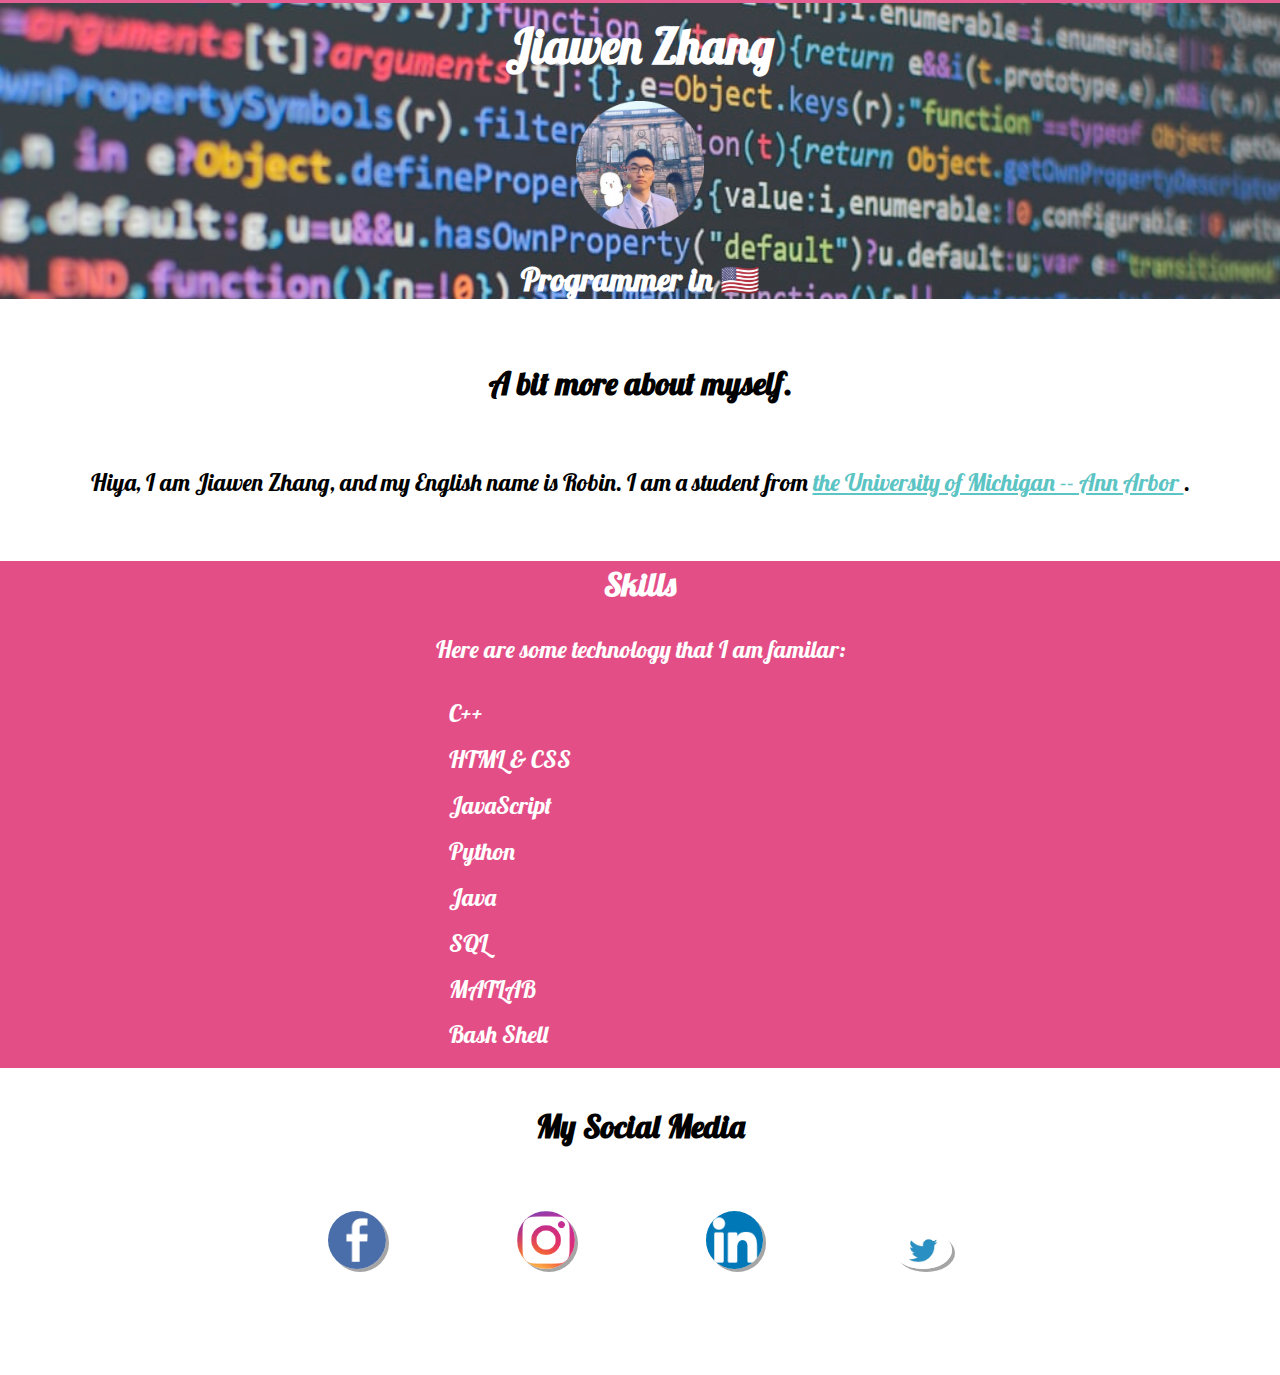
==== index.html @ 65d827a7 "Add files via upload" ====
<!DOCTYPE html>
<html lang="en">
  <head>
    <meta charset="UTF-8" />
    <meta http-equiv="X-UA-Compatible" content="IE=edge" />
    <meta name="viewport" content="width=device-width, initial-scale=1.0" />

    <link rel="icon" href="imgs/ironman_logo.png" />
    <link rel="stylesheet" href="src/style.css" />
    <link rel="preconnect" href="https://fonts.googleapis.com" />
    <link rel="preconnect" href="https://fonts.gstatic.com" crossorigin />
    <link
      href="https://fonts.googleapis.com/css2?family=Lobster&display=swap"
      rel="stylesheet"
    />

    <title>origin</title>
  </head>
  <body>
    <div class="profile">
      <h1 id="profile_title1">Jiawen Zhang</h1>
      <img class="profile_img" src="imgs/profile_img2.png" />
      <h2 id="profile_title2">Programmer in 🇺🇸</h2>
    </div>

    <div class="description">
      <h2>A bit more about myself.</h2>
      <p>
        Hiya, I am Jiawen Zhang, and my English name is Robin. I am a student
        from
        <a href="https://umich.edu/">
          the University of Michigan -- Ann Arbor </a
        >.
      </p>
    </div>

    <div class="skills">
      <h2>Skills</h2>
      <p>Here are some technology that I am familar:</p>
      <ul>
        <li>C++</li>
        <li>HTML & CSS</li>
        <li>JavaScript</li>
        <li>Python</li>
        <li>Java</li>
        <li>SQL</li>
        <li>MATLAB</li>
        <li>Bash Shell</li>
      </ul>
    </div>

    <div class="media">
      <h2>My Social Media</h2>
      <div class="logo">
        <img src="imgs/fb_logo.jpg" alt="logo of facebook" />
        <img src="imgs/ins_logo.png" alt="logo of instagram" />
        <img src="imgs/linkedin_logo.png" alt="logo of linkedin" />
        <img src="imgs/twitter.jpg" alt="logo of twitter" />
      </div>
    </div>
  </body>
</html>
---- src/style.css ----
* {
  font-family: "Lobster", cursive;
  text-align: center;
}

body {
  margin: 0;
}

ul li {
  margin: 0.25% auto;
  list-style: none;
  text-align: justify;
  padding: 0% 35% 1% 35%;
}

.profile {
  margin: 0;
  min-height: 25%;
  position: relative;
  border-top: 3px solid rgb(228, 78, 135);
  opacity: 90%;
  background-image: url(../imgs/profile_background.jpg);
  background-repeat: no-repeat;
  background-size: cover;
}

#profile_title1 {
  font-size: 3em;
  font-weight: bold;
}
#profile_title2 {
  font-size: 2em;
  font-weight: bold;
}

.profile h1,
.profile h2,
.profile_img {
  opacity: 100%;
  color: white;
  margin: 1% auto;
  padding: 5% auto;
}

.profile_img {
  width: 10%;
  padding: 0.5% auto 0.5% auto;
}

.description h2,
.description p {
  margin: 5% auto 5% auto;
  padding: 3% auto 3% auto;
}

.description h2 {
  font-size: 2em;
}
.description p {
  font-size: 1.5em;
}
.description p a {
  color: rgba(64, 186, 186, 0.857);
  text-decoration: underline;
}
.description p a:hover {
  color: rgba(32, 109, 109, 0.857);
  background-color: rgb(238, 238, 238);
  box-shadow: rgba(112, 110, 110, 0.405);
  text-shadow: whitesmoke;
  text-decoration: none;
}

.skills {
  color: white;
  background: rgb(228, 78, 135);
  margin: 3% auto 3% auto;
}
.skills h2,
.skills p,
.skills ul {
  margin: 2% auto 2% auto;
  padding: 0.2%;
}

.skills h2 {
  font-size: 2em;
}
.skills p,
.skills ul {
  font-size: 1.5em;
}

.media {
  margin: 3% auto 5% auto;
}
.media h2 {
  font-size: 2em;
}

.logo {
  position: relative;
  display: inline-block;
}

.logo img {
  width: 4.5%;
  height: auto;
  margin: 3% 5%;
  border-radius: 100%;
  box-shadow: 3px 3px rgba(0, 0, 0, 0.2), 3px 3px 0 rgba(0, 0, 0, 0.19);
}
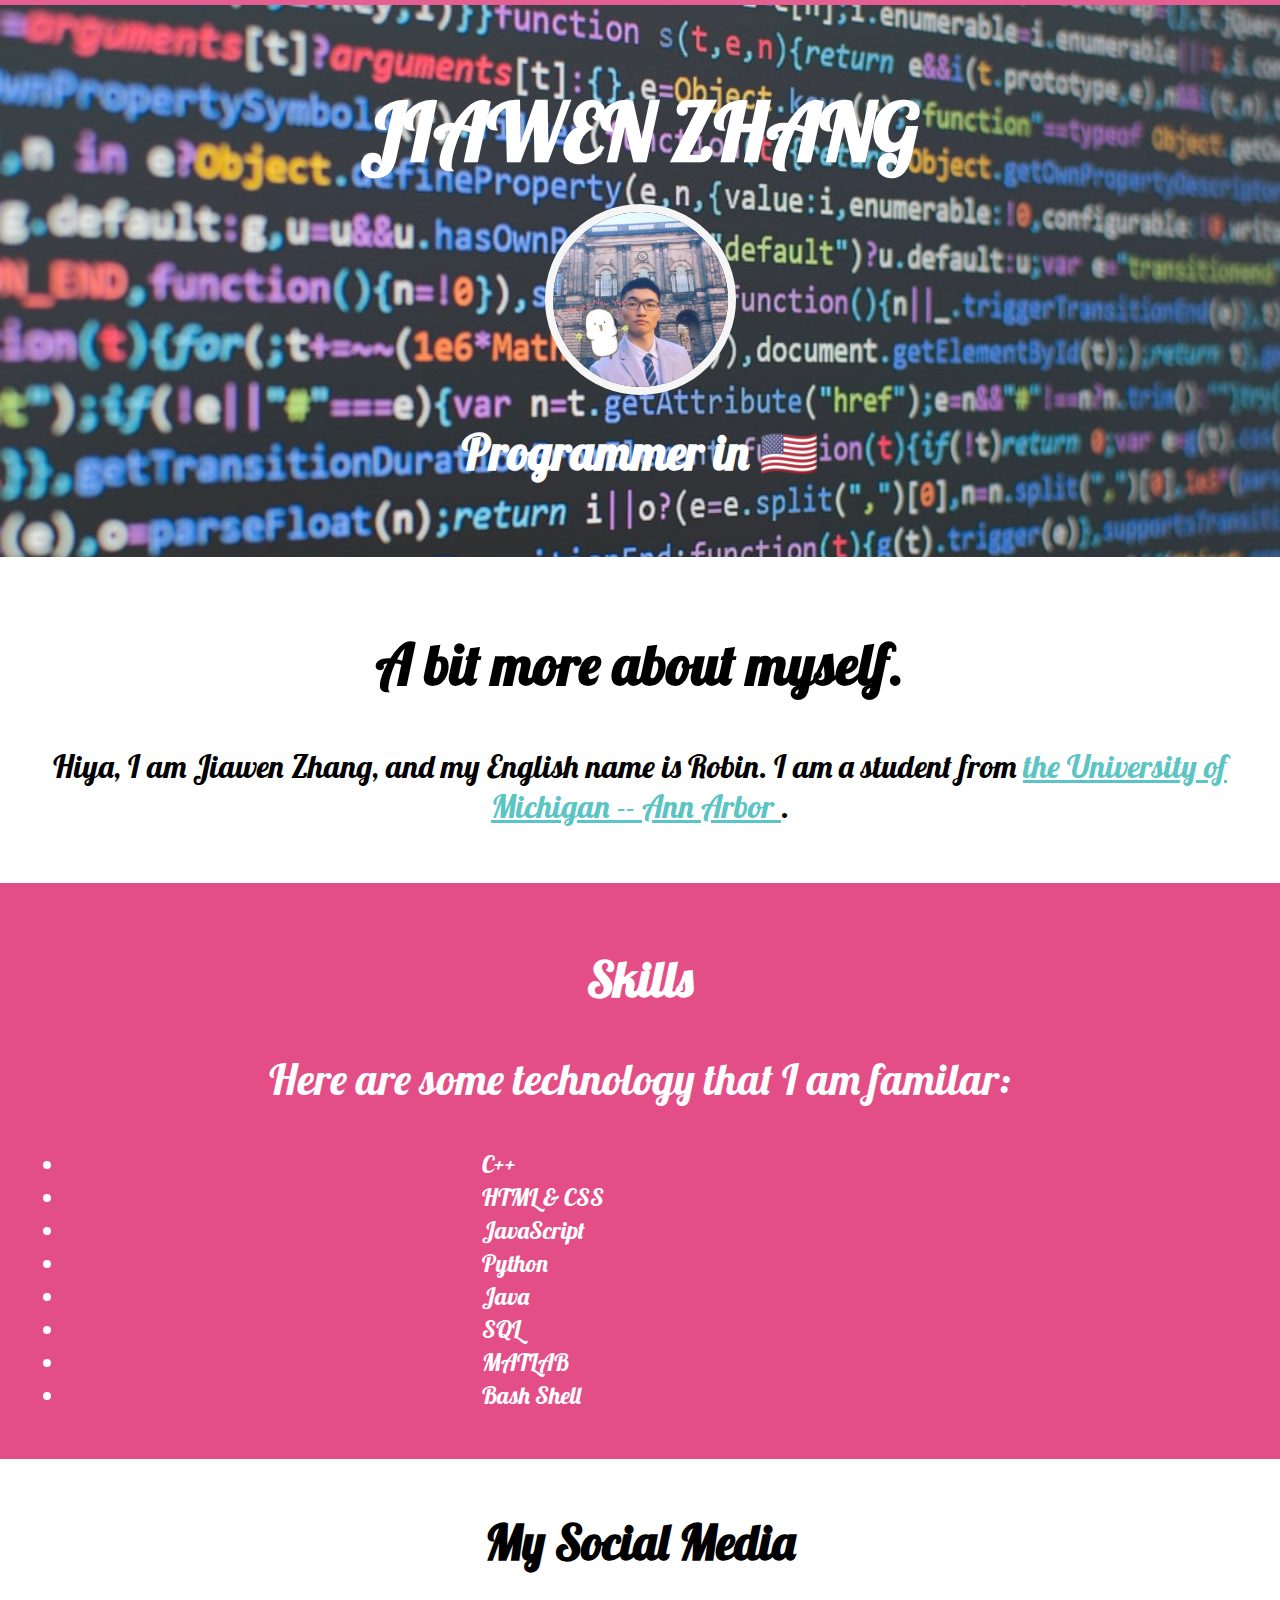
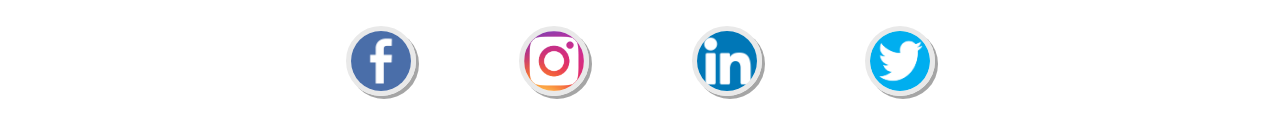
==== commit 683a2920: "Add files via upload" ====
--- a/index.html
+++ b/index.html
@@ -16,11 +16,12 @@
 
     <title>origin</title>
   </head>
+
   <body>
     <div class="profile">
-      <h1 id="profile_title1">Jiawen Zhang</h1>
-      <img class="profile_img" src="imgs/profile_img2.png" />
-      <h2 id="profile_title2">Programmer in 🇺🇸</h2>
+      <h1>Jiawen Zhang</h1>
+      <img src="imgs/profile_img2.png" alt="profile image of myself" />
+      <h2>Programmer in 🇺🇸</h2>
     </div>
 
     <div class="description">
@@ -36,17 +37,19 @@
 
     <div class="skills">
       <h2>Skills</h2>
-      <p>Here are some technology that I am familar:</p>
-      <ul>
-        <li>C++</li>
-        <li>HTML & CSS</li>
-        <li>JavaScript</li>
-        <li>Python</li>
-        <li>Java</li>
-        <li>SQL</li>
-        <li>MATLAB</li>
-        <li>Bash Shell</li>
-      </ul>
+      <div class="skills_list">
+        <p>Here are some technology that I am familar:</p>
+        <ul>
+          <li>C++</li>
+          <li>HTML & CSS</li>
+          <li>JavaScript</li>
+          <li>Python</li>
+          <li>Java</li>
+          <li>SQL</li>
+          <li>MATLAB</li>
+          <li>Bash Shell</li>
+        </ul>
+      </div>
     </div>
 
     <div class="media">
@@ -55,7 +58,7 @@
         <img src="imgs/fb_logo.jpg" alt="logo of facebook" />
         <img src="imgs/ins_logo.png" alt="logo of instagram" />
         <img src="imgs/linkedin_logo.png" alt="logo of linkedin" />
-        <img src="imgs/twitter.jpg" alt="logo of twitter" />
+        <img src="imgs/twitter_logo.png" alt="logo of twitter" />
       </div>
     </div>
   </body>
--- a/src/style.css
+++ b/src/style.css
@@ -2,63 +2,61 @@
   font-family: "Lobster", cursive;
   text-align: center;
 }
-
 body {
   margin: 0;
 }
-
 ul li {
   margin: 0.25% auto;
-  list-style: none;
   text-align: justify;
-  padding: 0% 35% 1% 35%;
+  padding: 0% 35%;
 }
 
 .profile {
+  opacity: 90%;
   margin: 0;
-  min-height: 25%;
+  padding: 5%;
   position: relative;
-  border-top: 3px solid rgb(228, 78, 135);
-  opacity: 90%;
+  border-top: 5px solid rgb(228, 78, 135);
   background-image: url(../imgs/profile_background.jpg);
+  background-color: rgba(0, 0, 0, 0.75);
   background-repeat: no-repeat;
   background-size: cover;
 }
-
-#profile_title1 {
-  font-size: 3em;
-  font-weight: bold;
-}
-#profile_title2 {
-  font-size: 2em;
-  font-weight: bold;
-}
-
 .profile h1,
-.profile h2,
-.profile_img {
+.profile img,
+.profile h2 {
   opacity: 100%;
   color: white;
   margin: 1% auto;
   padding: 5% auto;
 }
-
-.profile_img {
-  width: 10%;
-  padding: 0.5% auto 0.5% auto;
+.profile h1 {
+  font-size: 500%;
+  font-weight: bold;
+  text-transform: uppercase;
+}
+.profile img {
+  width: 175px;
+  border-radius: 100%;
+  border: 8px solid whitesmoke;
+}
+.profile h2 {
+  font-size: 300%;
 }
 
+.description {
+  margin: 0;
+  padding: 2%;
+}
 .description h2,
 .description p {
-  margin: 5% auto 5% auto;
-  padding: 3% auto 3% auto;
+  padding: 2% auto;
 }
-
 .description h2 {
-  font-size: 2em;
+  font-size: 350%;
 }
 .description p {
-  font-size: 1.5em;
+  font-size: 200%;
 }
 .description p a {
   color: rgba(64, 186, 186, 0.857);
@@ -73,30 +71,29 @@
 }
 
 .skills {
+  margin: 0;
   color: white;
+  padding: 2%;
   background: rgb(228, 78, 135);
-  margin: 3% auto 3% auto;
 }
 .skills h2,
-.skills p,
-.skills ul {
-  margin: 2% auto 2% auto;
-  padding: 0.2%;
+.skills_list {
+  font-size: 300%;
 }
-
-.skills h2 {
-  font-size: 2em;
+.skills_list {
+  font-size: 150%;
+  text-align: left;
 }
-.skills p,
-.skills ul {
-  font-size: 1.5em;
+.skills_list p {
+  font-size: 180%;
 }
 
 .media {
-  margin: 3% auto 5% auto;
+  margin: 0;
+  padding: 1%;
 }
 .media h2 {
-  font-size: 2em;
+  font-size: 300%;
 }
 
 .logo {
@@ -105,9 +102,10 @@
 }
 
 .logo img {
-  width: 4.5%;
+  width: 60px;
   height: auto;
-  margin: 3% 5%;
+  margin: 2% 50px;
+  border: 5px solid rgb(233, 233, 233);
   border-radius: 100%;
   box-shadow: 3px 3px rgba(0, 0, 0, 0.2), 3px 3px 0 rgba(0, 0, 0, 0.19);
 }
